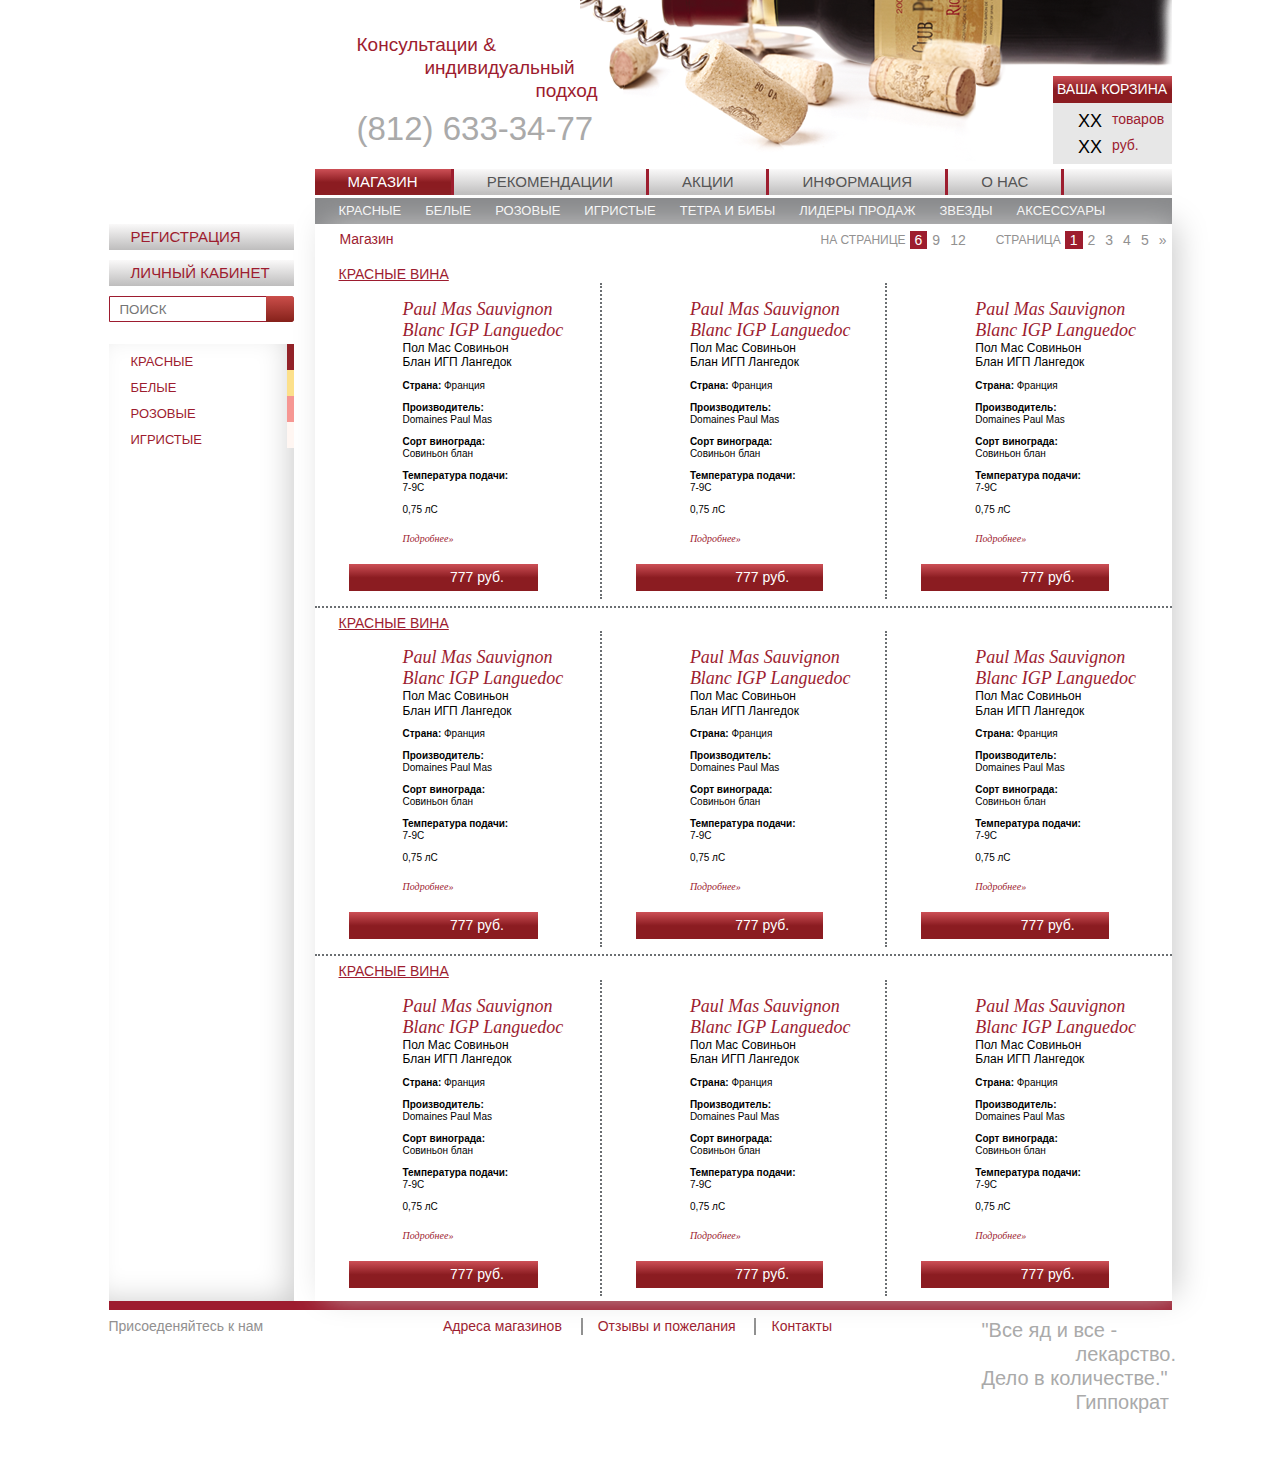
==== magazin_str1.html @ 15881b9f "magazin_str1.html added" ====
<!doctype html>
<!--[if IE 8]><html lang="ru-RU" class="ie8"><![endif]-->
<!--[if gt IE 8]><!--><html lang="ru-RU"><!--<![endif]-->
<head>
	<meta charset="utf-8">
	<title>magazin_str1</title>
	<link rel="stylesheet" media="screen" href="css/screen.css" >
	<!--[if lt IE 9]><script src="js/html5shiv.js"></script><![endif]-->
	<script src="js/jquery.min.js"></script>
	<script src="js/common.js"></script>
</head>
<body>
<!-- BEGIN .wrap -->
<section class="wrap">
	<div class="wrap__in">
		<header class="header">
			<h1 class="header__logo"><a href="#"><i></i></a></h1>
			<div class="header__call-us">
				<p>Кoнсультации &</p>
				<p class="advert__2">индивидуальный</p>
				<p class="advert__3">подход</p>
				<p class="adtert__number">(812) 633-34-77</p>	
			</div>
			<div class="basket">
				<div class="basket__title">ВАША КОРЗИНА</div>
				<div class="basket__price">
					<p class="basket__number">XX</p>
					<p class="basket__text">товаров</p>
				</div>
				<div class="basket__price">
					<p class="basket__number">XX</p>
					<p class="basket__text">руб.</p>
				</div>
			</div>
			<nav class="menu">
				<ul class="main-menu">
					<li><a class="is-active" href="#">МАГАЗИН</a></li>
					<li><a href="#">Рекомендации</a></li>
					<li><a href="#">Акции</a></li>
					<li><a href="#">Информация</a></li>
					<li><a href="#">О нас</a></li>
				</ul>
				<ul class="sub-menu">
					<li><a href="#">Красные</a></li>
					<li><a href="#">Белые</a></li>
					<li><a href="#">Розовые</a></li>
					<li><a href="#">Игристые</a></li>
					<li><a href="#">Тетра и Бибы</a></li>
					<li><a href="#">Лидеры продаж</a></li>
					<li><a href="#">Звезды</a></li>
					<li><a href="#">Аксессуары</a></li>
				</ul>
			</nav>
		</header>
		<div class="l-container">
			<aside class="sidebar">
				<ul class="sidebar__options">
					<li><a href="#">РЕГИСТРАЦИЯ</a></li>
					<li><a href="#">ЛИЧНЫЙ КАБИНЕТ</a></li>
					<li class="l-search">
						<input class="search" type="text" placeholder="ПОИСК">
						<button class="search-btn"></button>
					</li>
				</ul>
				<div class="l-sidebar__menu">	
					<ul class="sidebar__menu">
						<li class="red-wine">Красные</li>
						<li class="white-wine">Белые</li>
						<li class="pink-wine">Розовые</li>
						<li class="champagne">Игристые</li>
					</ul>
				</div>	
			</aside>
			<div class="l-content">
				<nav class="navigation">
					<ul class="navigation__map">
						<li><a href="#">Магазин</a></li>
					</ul>
					<ul class="pagination">
						<li><span>СТРАНИЦА</span></li>
						<li><a class="is-active" href="#">1</a></li>
						<li><a href="#">2</a></li>
						<li><a href="#">3</a></li>
						<li><a href="#">4</a></li>
						<li><a href="#">5</a></li>
						<li><a href="#">»</a></li>
					</ul>
					<ul class="pagination">
						<li><span>НА СТРАНИЦЕ</span></li>
						<li><a class="is-active" href="#">6</a></li>
						<li><a href="#">9</a></li>
						<li><a href="#">12</a></li>
					</ul>
				</nav>
				<div class="content">
					<div class="product-list">
						<div class="product-list__row">
							<a href="" class="h2">КРАСНЫЕ ВИНА</a>
							<ul>
								<li class="product">
									<img class="product__img" src="img/wine2.png" alt="">
									<a class="h3" href="#">Paul Mas Sauvignon Blanc IGP Languedoc</a>
									<div class="wine-about">	
										<p class="product__text">Пол Мас Совиньон</p>
										<p class="product__text">Блан ИГП Лангедок</p>
										<div class="wine-about__kind">
											<p><b>Страна:</b> Франция</p>
										</div>	
										<div class="wine-about__kind">
											<p><b>Производитель:</b></p>
											<p>Domaines Paul Mas</p>
										</div>
										<div class="wine-about__kind">
											<p><b>Сорт винограда:</b></p>
											<p>Совиньон блан</p>
										</div>
										<div class="wine-about__kind">
											<p><b>Температура подачи:</b></p>
											<p>7-9С</p>
										</div>
										<div class="wine-about__kind">
											<p>0,75 лС</p>
										</div>
										<a href="#" class="more">Подробнее»</a>
									</div>
									<div class="price">777 руб.</div>
								</li>
								<li class="product">
									<img class="product__img" src="img/wine2.png" alt="">
									<a class="h3" href="#">Paul Mas Sauvignon Blanc IGP Languedoc</a>
									<div class="wine-about">	
										<p class="product__text">Пол Мас Совиньон</p>
										<p class="product__text">Блан ИГП Лангедок</p>
										<div class="wine-about__kind">
											<p><b>Страна:</b> Франция</p>
										</div>	
										<div class="wine-about__kind">
											<p><b>Производитель:</b></p>
											<p>Domaines Paul Mas</p>
										</div>
										<div class="wine-about__kind">
											<p><b>Сорт винограда:</b></p>
											<p>Совиньон блан</p>
										</div>
										<div class="wine-about__kind">
											<p><b>Температура подачи:</b></p>
											<p>7-9С</p>
										</div>
										<div class="wine-about__kind">
											<p>0,75 лС</p>
										</div>
										<a href="#" class="more">Подробнее»</a>
									</div>
									<div class="price">777 руб.</div>
								</li>
								<li class="product">
									<img class="product__img" src="img/wine2.png" alt="">
									<a class="h3" href="#">Paul Mas Sauvignon Blanc IGP Languedoc</a>
									<div class="wine-about">	
										<p class="product__text">Пол Мас Совиньон</p>
										<p class="product__text">Блан ИГП Лангедок</p>
										<div class="wine-about__kind">
											<p><b>Страна:</b> Франция</p>
										</div>	
										<div class="wine-about__kind">
											<p><b>Производитель:</b></p>
											<p>Domaines Paul Mas</p>
										</div>
										<div class="wine-about__kind">
											<p><b>Сорт винограда:</b></p>
											<p>Совиньон блан</p>
										</div>
										<div class="wine-about__kind">
											<p><b>Температура подачи:</b></p>
											<p>7-9С</p>
										</div>
										<div class="wine-about__kind">
											<p>0,75 лС</p>
										</div>
										<a href="#" class="more">Подробнее»</a>
									</div>
									<div class="price">777 руб.</div>
								</li>
							</ul>
						</div>
						<div class="product-list__row">
							<a href="" class="h2">КРАСНЫЕ ВИНА</a>
							<ul>
								<li class="product">
									<img class="product__img" src="img/wine2.png" alt="">
									<a class="h3" href="#">Paul Mas Sauvignon Blanc IGP Languedoc</a>
									<div class="wine-about">	
										<p class="product__text">Пол Мас Совиньон</p>
										<p class="product__text">Блан ИГП Лангедок</p>
										<div class="wine-about__kind">
											<p><b>Страна:</b> Франция</p>
										</div>	
										<div class="wine-about__kind">
											<p><b>Производитель:</b></p>
											<p>Domaines Paul Mas</p>
										</div>
										<div class="wine-about__kind">
											<p><b>Сорт винограда:</b></p>
											<p>Совиньон блан</p>
										</div>
										<div class="wine-about__kind">
											<p><b>Температура подачи:</b></p>
											<p>7-9С</p>
										</div>
										<div class="wine-about__kind">
											<p>0,75 лС</p>
										</div>
										<a href="#" class="more">Подробнее»</a>
									</div>
									<div class="price">777 руб.</div>
								</li>
								<li class="product">
									<img class="product__img" src="img/wine2.png" alt="">
									<a class="h3" href="#">Paul Mas Sauvignon Blanc IGP Languedoc</a>
									<div class="wine-about">	
										<p class="product__text">Пол Мас Совиньон</p>
										<p class="product__text">Блан ИГП Лангедок</p>
										<div class="wine-about__kind">
											<p><b>Страна:</b> Франция</p>
										</div>	
										<div class="wine-about__kind">
											<p><b>Производитель:</b></p>
											<p>Domaines Paul Mas</p>
										</div>
										<div class="wine-about__kind">
											<p><b>Сорт винограда:</b></p>
											<p>Совиньон блан</p>
										</div>
										<div class="wine-about__kind">
											<p><b>Температура подачи:</b></p>
											<p>7-9С</p>
										</div>
										<div class="wine-about__kind">
											<p>0,75 лС</p>
										</div>
										<a href="#" class="more">Подробнее»</a>
									</div>
									<div class="price">777 руб.</div>
								</li>
								<li class="product">
									<img class="product__img" src="img/wine2.png" alt="">
									<a class="h3" href="#">Paul Mas Sauvignon Blanc IGP Languedoc</a>
									<div class="wine-about">	
										<p class="product__text">Пол Мас Совиньон</p>
										<p class="product__text">Блан ИГП Лангедок</p>
										<div class="wine-about__kind">
											<p><b>Страна:</b> Франция</p>
										</div>	
										<div class="wine-about__kind">
											<p><b>Производитель:</b></p>
											<p>Domaines Paul Mas</p>
										</div>
										<div class="wine-about__kind">
											<p><b>Сорт винограда:</b></p>
											<p>Совиньон блан</p>
										</div>
										<div class="wine-about__kind">
											<p><b>Температура подачи:</b></p>
											<p>7-9С</p>
										</div>
										<div class="wine-about__kind">
											<p>0,75 лС</p>
										</div>
										<a href="#" class="more">Подробнее»</a>
									</div>
									<div class="price">777 руб.</div>
								</li>
							</ul>
						</div>
						<div class="product-list__row">
							<a href="" class="h2">КРАСНЫЕ ВИНА</a>
							<ul>
								<li class="product">
									<img class="product__img" src="img/wine2.png" alt="">
									<a class="h3" href="#">Paul Mas Sauvignon Blanc IGP Languedoc</a>
									<div class="wine-about">	
										<p class="product__text">Пол Мас Совиньон</p>
										<p class="product__text">Блан ИГП Лангедок</p>
										<div class="wine-about__kind">
											<p><b>Страна:</b> Франция</p>
										</div>	
										<div class="wine-about__kind">
											<p><b>Производитель:</b></p>
											<p>Domaines Paul Mas</p>
										</div>
										<div class="wine-about__kind">
											<p><b>Сорт винограда:</b></p>
											<p>Совиньон блан</p>
										</div>
										<div class="wine-about__kind">
											<p><b>Температура подачи:</b></p>
											<p>7-9С</p>
										</div>
										<div class="wine-about__kind">
											<p>0,75 лС</p>
										</div>
										<a href="#" class="more">Подробнее»</a>
									</div>
									<div class="price">777 руб.</div>
								</li>
								<li class="product">
									<img class="product__img" src="img/wine2.png" alt="">
									<a class="h3" href="#">Paul Mas Sauvignon Blanc IGP Languedoc</a>
									<div class="wine-about">	
										<p class="product__text">Пол Мас Совиньон</p>
										<p class="product__text">Блан ИГП Лангедок</p>
										<div class="wine-about__kind">
											<p><b>Страна:</b> Франция</p>
										</div>	
										<div class="wine-about__kind">
											<p><b>Производитель:</b></p>
											<p>Domaines Paul Mas</p>
										</div>
										<div class="wine-about__kind">
											<p><b>Сорт винограда:</b></p>
											<p>Совиньон блан</p>
										</div>
										<div class="wine-about__kind">
											<p><b>Температура подачи:</b></p>
											<p>7-9С</p>
										</div>
										<div class="wine-about__kind">
											<p>0,75 лС</p>
										</div>
										<a href="#" class="more">Подробнее»</a>
									</div>
									<div class="price">777 руб.</div>
								</li>
								<li class="product">
									<img class="product__img" src="img/wine2.png" alt="">
									<a class="h3" href="#">Paul Mas Sauvignon Blanc IGP Languedoc</a>
									<div class="wine-about">	
										<p class="product__text">Пол Мас Совиньон</p>
										<p class="product__text">Блан ИГП Лангедок</p>
										<div class="wine-about__kind">
											<p><b>Страна:</b> Франция</p>
										</div>	
										<div class="wine-about__kind">
											<p><b>Производитель:</b></p>
											<p>Domaines Paul Mas</p>
										</div>
										<div class="wine-about__kind">
											<p><b>Сорт винограда:</b></p>
											<p>Совиньон блан</p>
										</div>
										<div class="wine-about__kind">
											<p><b>Температура подачи:</b></p>
											<p>7-9С</p>
										</div>
										<div class="wine-about__kind">
											<p>0,75 лС</p>
										</div>
										<a href="#" class="more">Подробнее»</a>
									</div>
									<div class="price">777 руб.</div>
								</li>
							</ul>
						</div>
					</div>
				</div>
			</div>
		</div>
	</div>
	<div class="push"></div>
</section>
<!-- END .wrap -->
<!-- BEGIN .footer -->
<footer class="footer">
	<div class="socials">
		<p>Присоеденяйтесь к нам</p>
		<ul class="socials-list">
			<li><a href="#"><i class="f"></i></a></li>
			<li><a href="#"><i class="vk"></i></a></li>
			<li><a href="#"><i class="tw"></i></a></li>
			<li><a href="#"><i class="inst"></i></a></li>
			<li><a href="#"><i class="yt"></i></a></li>
		</ul>
	</div>
	<div class="quote">
		<p>"Все яд и все - </p>
		<p class="quote__mod">лекарство.</p>
		<p>Дело в количестве."</p>
		<p class="quote__mod">Гиппократ</p>
	</div>
	<div class="bot-menu">
		<ul>
			<li><a href="#">Адреса магазинов</a></li>
			<li><a href="#">Отзывы и пожелания</a></li>
			<li><a href="#">Контакты</a></li>
		</ul>
	</div>
	
</footer>
<!-- END .footer -->
</body>
</html>
---- css/screen.css ----
* { margin: 0; padding: 0; }

html, body { height: 100%; }

body { font-family: Arial, Tahoma, sans-serif; font-weight: normal; font-size: 14px; line-height: 1.2; }

a img, fieldset { border: none; }

a { color: #2c2c2c; text-decoration: none; }

p { line-height: 1.2; }

li { list-style: none; }

textarea, button, select, input { border: none; outline: none; font-family: Arial, Tahoma, sans-serif; }

button { line-height: 1; cursor: pointer; }
button::-moz-focus-inner { padding: 0; border: 0; }

table { border-spacing: 0; border-collapse: collapse; }

.wrap { min-height: 100%; height: auto !important; height: 100%; margin: 0 auto -170px; }

.wrap__in { position: relative; width: 1063px; margin: 0 auto; background: white; z-index: 10; }

.push { height: 170px; clear: both; }

.h1 { margin: 20px 0 10px; font: italic 24px Times New Roman, sans-serif; color: #9d1c2f; }

.h2 { font: 14px normal Tahoma, sans-serif; color: #9d1c2f; text-transform: uppercase; text-decoration: underline; }

.h3 { margin: 20px 0 10px; font: italic 18px Times New Roman, sans-serif; color: #9d1c2f; }

.header { position: relative; padding: 12px 0 0 206px; background: url(../img/header.png) 211px 0 no-repeat; }
.header:before, .header:after { content: ""; display: table; }
.header:after { clear: both; }

.header__logo { position: absolute; top: 12px; left: 0px; }
.header__logo a { display: block; }
.header__logo i { display: block; background: url('../img/icons-s694288af43.png') 0 0 no-repeat; width: 185px; height: 185px; }

.header__call-us { float: left; padding: 22px 42px 0; font-family: Tahoma, sans-serif; color: #9d1c2f; font-size: 19px; }
.header__call-us .advert__2 { padding-left: 68px; }
.header__call-us .advert__3 { padding-left: 179px; }

.adtert__number { padding-top: 7px; color: #aaaaaa; font-size: 33px; }

.basket { position: relative; float: right; margin: 64px 0 5px; min-width: 119px; height: 88px; background: #e7e7e7; }
.basket:before { content: ""; position: absolute; top: 32px; left: -62px; background: url('../img/icons-s694288af43.png') 0 -237px no-repeat; width: 53px; height: 51px; }

.basket__title { height: 27px; line-height: 27px; margin-bottom: 8px; text-align: center; text-transform: uppercase; color: white; background: #9d2a30; background-image: -webkit-gradient(linear, 50% 100%, 50% 0%, color-stop(49.33%, #8b1c21), color-stop(117.33%, #e36168)); background-image: -webkit-linear-gradient(bottom, #8b1c21 49.33%, #e36168 117.33%); background-image: -moz-linear-gradient(bottom, #8b1c21 49.33%, #e36168 117.33%); background-image: -o-linear-gradient(bottom, #8b1c21 49.33%, #e36168 117.33%); background-image: linear-gradient(bottom, #8b1c21 49.33%, #e36168 117.33%); }

.basket__price { margin-bottom: 4px; }
.basket__price:before, .basket__price:after { content: ""; display: table; }
.basket__price:after { clear: both; }
.basket__price .basket__number { float: left; width: 50%; padding: 0 10px; -moz-box-sizing: border-box; box-sizing: border-box; text-align: right; font-size: 18px; }
.basket__price .basket__text { float: left; width: 50%; -moz-box-sizing: border-box; box-sizing: border-box; font-size: 14px; color: #9d1c2f; }

.menu { clear: both; }

.main-menu { height: 26px; margin-bottom: 3px; background: #dadada; background-image: -webkit-gradient(linear, 50% 0%, 50% 100%, color-stop(0%, #faf9f9), color-stop(100%, #bebdbd)); background-image: -webkit-linear-gradient(top, #faf9f9 0%, #bebdbd 100%); background-image: -moz-linear-gradient(top, #faf9f9 0%, #bebdbd 100%); background-image: -o-linear-gradient(top, #faf9f9 0%, #bebdbd 100%); background-image: linear-gradient(top, #faf9f9 0%, #bebdbd 100%); }
.main-menu li { float: left; border-right: 3px solid #9d1d2e; }
.main-menu li a { display: block; padding: 0 33px; line-height: 26px; text-transform: uppercase; font-size: 15px; color: #555555; }
.main-menu li a:hover { color: white; background: #9d2a30; background-image: -webkit-gradient(linear, 50% 100%, 50% 0%, color-stop(49.33%, #8b1c21), color-stop(117.33%, #e36168)); background-image: -webkit-linear-gradient(bottom, #8b1c21 49.33%, #e36168 117.33%); background-image: -moz-linear-gradient(bottom, #8b1c21 49.33%, #e36168 117.33%); background-image: -o-linear-gradient(bottom, #8b1c21 49.33%, #e36168 117.33%); background-image: linear-gradient(bottom, #8b1c21 49.33%, #e36168 117.33%); }
.main-menu li a.is-active { color: white; background: #9d2a30; background-image: -webkit-gradient(linear, 50% 100%, 50% 0%, color-stop(49.33%, #8b1c21), color-stop(117.33%, #e36168)); background-image: -webkit-linear-gradient(bottom, #8b1c21 49.33%, #e36168 117.33%); background-image: -moz-linear-gradient(bottom, #8b1c21 49.33%, #e36168 117.33%); background-image: -o-linear-gradient(bottom, #8b1c21 49.33%, #e36168 117.33%); background-image: linear-gradient(bottom, #8b1c21 49.33%, #e36168 117.33%); }

.sub-menu { height: 26px; line-height: 26px; background: #87888a; }
.sub-menu li { float: left; }
.sub-menu li a { display: block; padding-left: 24px; color: white; font-size: 13px; text-transform: uppercase; }
.sub-menu li a:hover { color: #9d1c2f; }

.footer { width: 1063px; height: 170px; margin: 0 auto; padding-top: 8px; -moz-box-sizing: border-box; box-sizing: border-box; border-top: 9px solid #9d1c2f; }
.footer:before, .footer:after { content: ""; display: table; }
.footer:after { clear: both; }

.socials { float: left; width: 185px; color: #929090; font-family: "Tahoma", sans-serif; }

.socials-list { margin-top: 12px; }
.socials-list:before, .socials-list:after { content: ""; display: table; }
.socials-list:after { clear: both; }
.socials-list li { float: left; width: 32px; height: 32px; margin-left: 6px; }
.socials-list li:first-child { margin-left: 0; }

.f { display: block; background: url('../img/icons-s694288af43.png') 0 -382px no-repeat; width: 32px; height: 32px; }

.vk { display: block; background: url('../img/icons-s694288af43.png') 0 -340px no-repeat; width: 32px; height: 32px; }

.tw { display: block; background: url('../img/icons-s694288af43.png') 0 -424px no-repeat; width: 32px; height: 32px; }

.inst { display: block; background: url('../img/icons-s694288af43.png') 0 -195px no-repeat; width: 32px; height: 32px; }

.yt { display: block; background: url('../img/icons-s694288af43.png') 0 -298px no-repeat; width: 32px; height: 32px; }

.bot-menu { overflow: hidden; text-align: center; }
.bot-menu li { display: inline-block; padding: 0 15px; border-left: 2px solid #909090; font-family: "Tahoma", sans-serif; }
.bot-menu li:first-child { border-left: none; }
.bot-menu li a { color: #9d1c2f; }

.quote { width: 190px; float: right; color: #aaaaaa; font-size: 20px; }
.quote .quote__mod { padding-left: 94px; }

.l-container { position: relative; }
.l-container:before, .l-container:after { content: ""; display: table; }
.l-container:after { clear: both; }

.l-sidebar__menu { position: absolute; top: 120px; bottom: 0; left: 0; right: 0; -webkit-box-shadow: inset -12px -8px 30px -8px #cccccc; -moz-box-shadow: inset -12px -8px 30px -8px #cccccc; box-shadow: inset -12px -8px 30px -8px #cccccc; }

.sidebar { position: absolute; top: 0; bottom: 0; left: 0; width: 185px; margin-right: 21px; }

.l-content { float: right; width: 857px; padding-top: 7px; -webkit-box-shadow: 8px -3px 30px -3px #cccccc; -moz-box-shadow: 8px -3px 30px -3px #cccccc; box-shadow: 8px -3px 30px -3px #cccccc; }

.content { margin-bottom: 5px; }

.sidebar__options { margin-bottom: 22px; }
.sidebar__options li { margin-bottom: 10px; }
.sidebar__options li a { display: block; height: 26px; padding: 0 22px; line-height: 26px; text-transform: uppercase; font-size: 15px; color: #9d1c2f; background: #dadada; background-image: -webkit-gradient(linear, 50% 0%, 50% 100%, color-stop(0%, #faf9f9), color-stop(100%, #bebdbd)); background-image: -webkit-linear-gradient(top, #faf9f9 0%, #bebdbd 100%); background-image: -moz-linear-gradient(top, #faf9f9 0%, #bebdbd 100%); background-image: -o-linear-gradient(top, #faf9f9 0%, #bebdbd 100%); background-image: linear-gradient(top, #faf9f9 0%, #bebdbd 100%); }

.l-search { position: relative; }

.search { height: 26px; -moz-box-sizing: border-box; box-sizing: border-box; width: 100%; padding: 0 10px; border: 1px solid #9d1c2f; -webkit-border-radius: 0 3px 3px 0; -moz-border-radius: 0 3px 3px 0; -ms-border-radius: 0 3px 3px 0; -o-border-radius: 0 3px 3px 0; border-radius: 0 3px 3px 0; }

.search-btn { position: absolute; top: 0; bottom: 0; right: 0; width: 28px; -webkit-border-radius: 0 3px 3px 0; -moz-border-radius: 0 3px 3px 0; -ms-border-radius: 0 3px 3px 0; -o-border-radius: 0 3px 3px 0; border-radius: 0 3px 3px 0; background: #a83632; background-image: -webkit-gradient(linear, 50% 0%, 50% 100%, color-stop(0%, #cb4e4a), color-stop(100%, #85211a)); background-image: -webkit-linear-gradient(top, #cb4e4a 0%, #85211a 100%); background-image: -moz-linear-gradient(top, #cb4e4a 0%, #85211a 100%); background-image: -o-linear-gradient(top, #cb4e4a 0%, #85211a 100%); background-image: linear-gradient(top, #cb4e4a 0%, #85211a 100%); cursor: pointer; }
.search-btn:after { content: ""; position: absolute; top: 6px; lefT: 8px; background: url('../img/icons-s694288af43.png') 0 -466px no-repeat; width: 13px; height: 13px; }

.sidebar__article-list { -webkit-box-shadow: inset -8px -3px 30px -3px #cccccc; -moz-box-shadow: inset -8px -3px 30px -3px #cccccc; box-shadow: inset -8px -3px 30px -3px #cccccc; }

.sidebar__article { -moz-box-sizing: border-box; box-sizing: border-box; border: 2px dotted #6b6f72; margin-bottom: 14px; }
.sidebar__article img { width: 181px; height: 122px; }
.sidebar__article p { padding: 0 8px; font: 10px Tahoma, sans-serif; }

.sidebar__article-title { display: block; padding: 0 0 8px 8px; font: italic 18px Times New Roman, sans-serif; color: #9d1c2f; }

.more { display: block; margin: 17px 0 20px; font: italic 10px Times New Roman, sans-serif; color: #9d1c2f; }
.more:hover { text-decoration: underline; }

.more_mod { padding: 0 8px; }

.navigation { padding: 0 0 0 10px; margin-bottom: 10px; }
.navigation:before, .navigation:after { content: ""; display: table; }
.navigation:after { clear: both; }

.navigation__map { float: left; }
.navigation__map li { display: inline-block; padding: 0 15px; border-left: 2px solid #777777; }
.navigation__map li:first-child { border-left: none; }
.navigation__map li a { font: "Tahoma", sans-serif; color: #9d1c2f; }
.navigation__map li a.current { color: #929191; }

.pagination { float: right; margin-left: 25px; }
.pagination li { float: left; line-height: 18px; font: "Tahoma", sans-serif; font-size: 12px; color: #929191; }
.pagination li span { padding-right: 4px; }
.pagination li a { display: block; height: 18px; padding: 0 5px; -moz-box-sizing: border-box; box-sizing: border-box; font-size: 14px; color: #929191; }
.pagination li a:hover { color: #9d1c2f; }
.pagination li a.is-active { background: #9d1d2e; color: white; }

.sidebar__menu { padding-left: 22px; }
.sidebar__menu li { height: 16px; font-size: 13px; padding-top: 10px; color: #9d1c2f; text-transform: uppercase; cursor: pointer; }
.sidebar__menu .red-wine { border-right: 7px solid #922228; }
.sidebar__menu .white-wine { border-right: 7px solid #fce08b; }
.sidebar__menu .pink-wine { border-right: 7px solid #f69793; }
.sidebar__menu .champagne { border-right: 7px solid #fff6f2; }

.new { margin-left: 25px; }
.new:before, .new:after { content: ""; display: table; }
.new:after { clear: both; }

.new__col { width: 50%; float: left; }
.new__col:before, .new__col:after { content: ""; display: table; }
.new__col:after { clear: both; }

.wine-about { font-size: 10px; }

.new__text { font: 14px Tahoma, sans-serif; }

.wine-about__kind { margin-top: 10px; }

.new__img { position: relative; float: right; }
.new__img p { padding: 0 10px 0 43px; font: italic 12px "Times New Poman", sans-serif; color: #87888a; }

.new__wine { position: absolute; top: 10px; left: -61px; }

.product-list .h2 { margin-left: 24px; }

.product-list__row { padding-top: 7px; margin-top: 7px; border-top: 2px dotted #6b6f72; }
.product-list__row:before, .product-list__row:after { content: ""; display: table; }
.product-list__row:after { clear: both; }
.product-list__row:first-child { border-top: none; }

.product-list__row_mod { padding-top: 34px; }

.product-list__row_top { border-top: 2px dotted #6b6f72 !important; }

.product { position: relative; width: 33.3%; float: left; padding: 16px 8px 8px 88px; -moz-box-sizing: border-box; box-sizing: border-box; border-left: 2px dotted #6b6f72; }
.product:first-child { border-left: none; }

.product__link { font: italic 18px Times New Poman, sans-serif; color: #9d1c2f; }

.product__text { font-size: 12px; }

.product__img { position: absolute; top: 56px; left: 10px; z-index: 2; }

.price { position: relative; left: -54px; height: 27px; line-height: 27px; padding-right: 34px; text-align: right; background: #9d2a30; background-image: -webkit-gradient(linear, 50% 100%, 50% 0%, color-stop(49.33%, #8b1c21), color-stop(117.33%, #e36168)); background-image: -webkit-linear-gradient(bottom, #8b1c21 49.33%, #e36168 117.33%); background-image: -moz-linear-gradient(bottom, #8b1c21 49.33%, #e36168 117.33%); background-image: -o-linear-gradient(bottom, #8b1c21 49.33%, #e36168 117.33%); background-image: linear-gradient(bottom, #8b1c21 49.33%, #e36168 117.33%); color: white; font-family: Tahoma, sans-serif; }
.price:after { content: ""; position: absolute; top: 2px; right: 7px; background: url('../img/icons-s694288af43.png') 0 -489px no-repeat; width: 22px; height: 22px; }
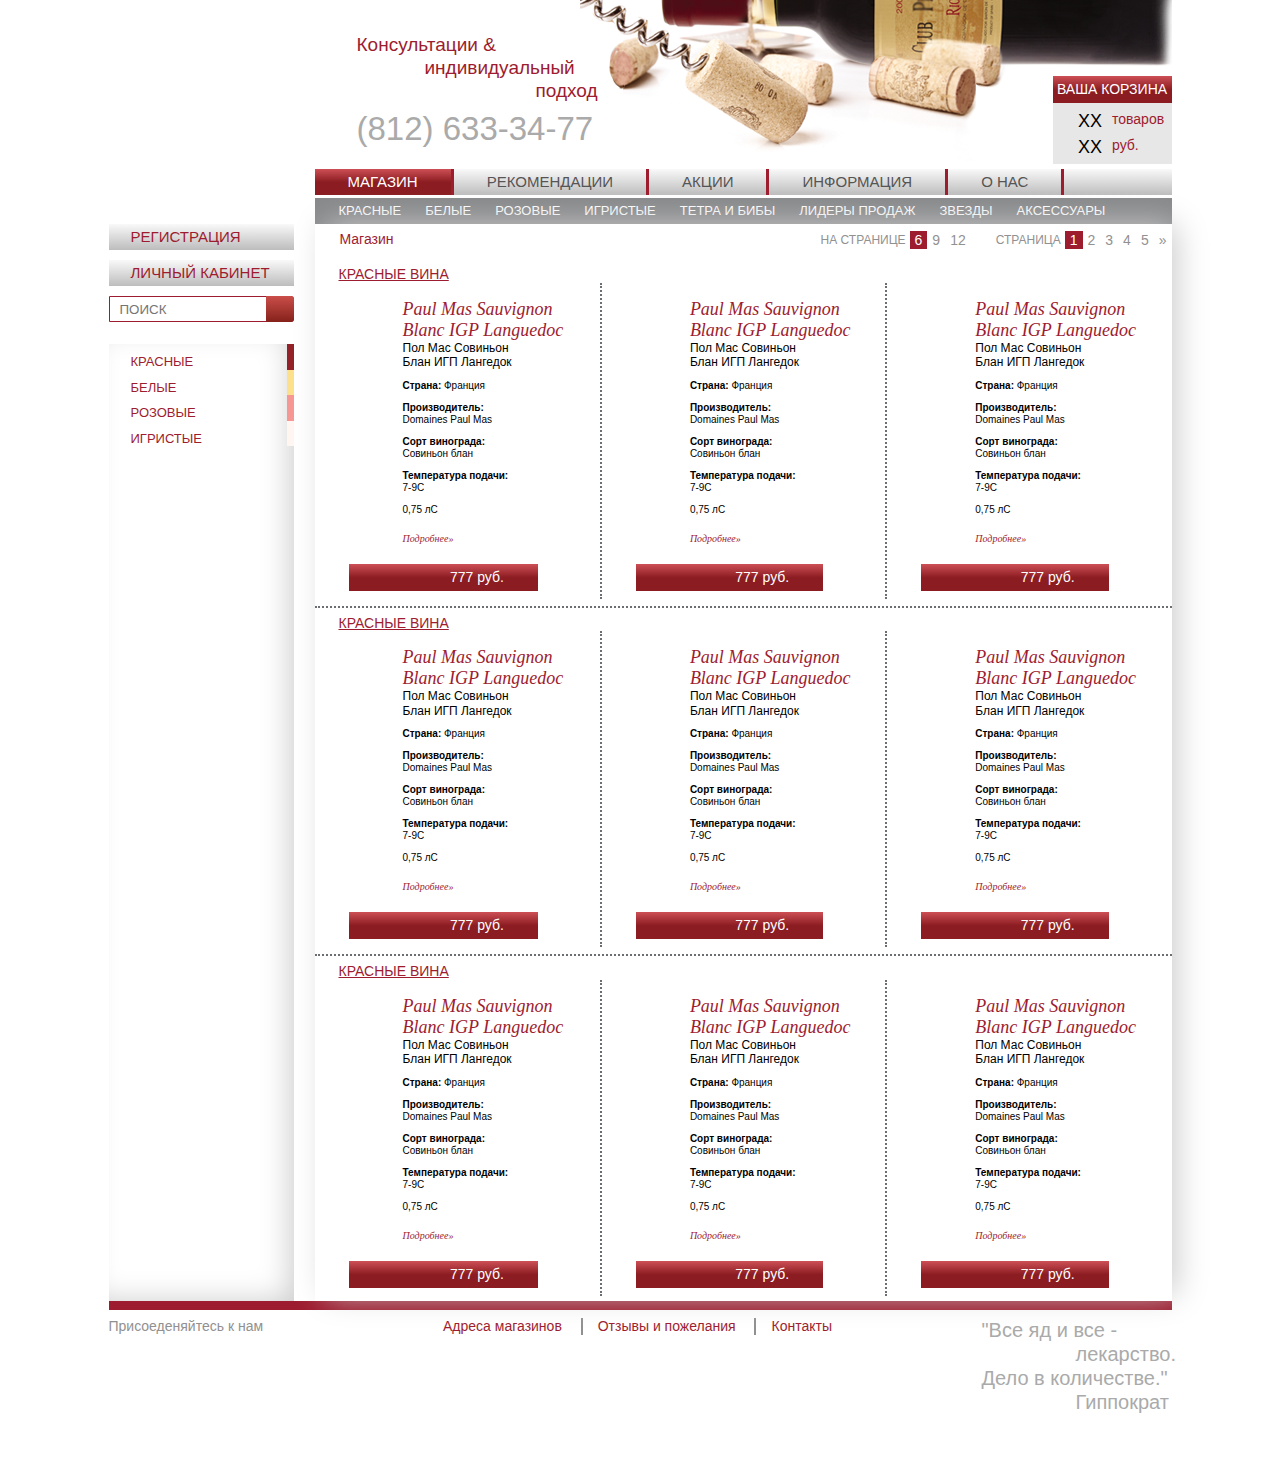
==== commit 65b8390b: "sidebar__menu accordion added" ====
--- a/magazin_str1.html
+++ b/magazin_str1.html
@@ -64,10 +64,58 @@
 				</ul>
 				<div class="l-sidebar__menu">	
 					<ul class="sidebar__menu">
-						<li class="red-wine">Красные</li>
-						<li class="white-wine">Белые</li>
-						<li class="pink-wine">Розовые</li>
-						<li class="champagne">Игристые</li>
+						<li class="red-wine">
+							<p class="js-sidebar__menu">Красные</p>
+							<ul class="sidebar__sub-menu js-sidebar__sub-menu">
+								<li>Аргентина</li>
+								<li>Германия</li>
+								<li>Испания</li>
+								<li>Италия</li>
+								<li>Португалия</li>
+								<li>Франция</li>
+								<li>Чили</li>
+								<li>ЮАР</li>
+							</ul>
+						</li>
+						<li class="white-wine">
+							<p class="js-sidebar__menu">Белые</p>
+							<ul class="sidebar__sub-menu js-sidebar__sub-menu">
+								<li>Аргентина</li>
+								<li>Германия</li>
+								<li>Испания</li>
+								<li>Италия</li>
+								<li>Португалия</li>
+								<li>Франция</li>
+								<li>Чили</li>
+								<li>ЮАР</li>
+							</ul>
+						</li>
+						<li class="pink-wine">
+							<p class="js-sidebar__menu">Розовые</p>
+							<ul class="sidebar__sub-menu js-sidebar__sub-menu">
+								<li>Аргентина</li>
+								<li>Германия</li>
+								<li>Испания</li>
+								<li>Италия</li>
+								<li>Португалия</li>
+								<li>Франция</li>
+								<li>Чили</li>
+								<li>ЮАР</li>
+							</ul>
+						</li>
+						<li class="champagne">
+							<p class="js-sidebar__menu">Игристые</p>
+							<ul class="sidebar__sub-menu js-sidebar__sub-menu">
+								<li>Аргентина</li>
+								<li>Германия</li>
+								<li>Испания</li>
+								<li>Италия</li>
+								<li>Португалия</li>
+								<li>Франция</li>
+								<li>Чили</li>
+								<li>ЮАР</li>
+							</ul>
+						</li>
 					</ul>
 				</div>	
 			</aside>
--- a/css/screen.css
+++ b/css/screen.css
@@ -146,18 +146,27 @@
 .navigation__map li a.current { color: #929191; }
 
 .pagination { float: right; margin-left: 25px; }
-.pagination li { float: left; line-height: 18px; font: "Tahoma", sans-serif; font-size: 12px; color: #929191; }
+.pagination li { float: left; line-height: 18px; font-family: "Tahoma", sans-serif; font-size: 12px; color: #929191; }
 .pagination li span { padding-right: 4px; }
 .pagination li a { display: block; height: 18px; padding: 0 5px; -moz-box-sizing: border-box; box-sizing: border-box; font-size: 14px; color: #929191; }
 .pagination li a:hover { color: #9d1c2f; }
 .pagination li a.is-active { background: #9d1d2e; color: white; }
 
 .sidebar__menu { padding-left: 22px; }
-.sidebar__menu li { height: 16px; font-size: 13px; padding-top: 10px; color: #9d1c2f; text-transform: uppercase; cursor: pointer; }
-.sidebar__menu .red-wine { border-right: 7px solid #922228; }
-.sidebar__menu .white-wine { border-right: 7px solid #fce08b; }
-.sidebar__menu .pink-wine { border-right: 7px solid #f69793; }
-.sidebar__menu .champagne { border-right: 7px solid #fff6f2; }
+.sidebar__menu li { font-size: 13px; color: #9d1c2f; text-transform: uppercase; }
+.sidebar__menu li p { padding-top: 10px; cursor: pointer; }
+.sidebar__menu .red-wine p { border-right: 7px solid #922228; }
+.sidebar__menu .red-wine.is-active p { border-bottom: 2px solid #922228; -webkit-box-shadow: 0px 4px 4px 0px #cccccc; -moz-box-shadow: 0px 4px 4px 0px #cccccc; box-shadow: 0px 4px 4px 0px #cccccc; }
+.sidebar__menu .white-wine p { border-right: 7px solid #fce08b; }
+.sidebar__menu .white-wine p.is-active { border-bottom: 2px solid #fce08b; -webkit-box-shadow: 0px 4px 4px 0px #cccccc; -moz-box-shadow: 0px 4px 4px 0px #cccccc; box-shadow: 0px 4px 4px 0px #cccccc; }
+.sidebar__menu .pink-wine p { border-right: 7px solid #f69793; }
+.sidebar__menu .pink-wine.is-active p { border-bottom: 2px solid #f69793; -webkit-box-shadow: 0px 4px 4px 0px #cccccc; -moz-box-shadow: 0px 4px 4px 0px #cccccc; box-shadow: 0px 4px 4px 0px #cccccc; }
+.sidebar__menu .champagne p { border-right: 7px solid #fff6f2; }
+.sidebar__menu .champagne.is-active p { border-bottom: 2px solid #fff6f2; -webkit-box-shadow: 0px 4px 4px 0px #cccccc; -moz-box-shadow: 0px 4px 4px 0px #cccccc; box-shadow: 0px 4px 4px 0px #cccccc; }
+
+.sidebar__sub-menu { padding: 7px 0 4px 19px; }
+.sidebar__sub-menu li { padding-bottom: 2px; font-size: 12px; color: #7d7d7d; text-transform: none; font-family: "Tahoma", sans-serif; cursor: pointer; }
+.sidebar__sub-menu li:hover { color: #9d1c2f; }
 
 .new { margin-left: 25px; }
 .new:before, .new:after { content: ""; display: table; }
